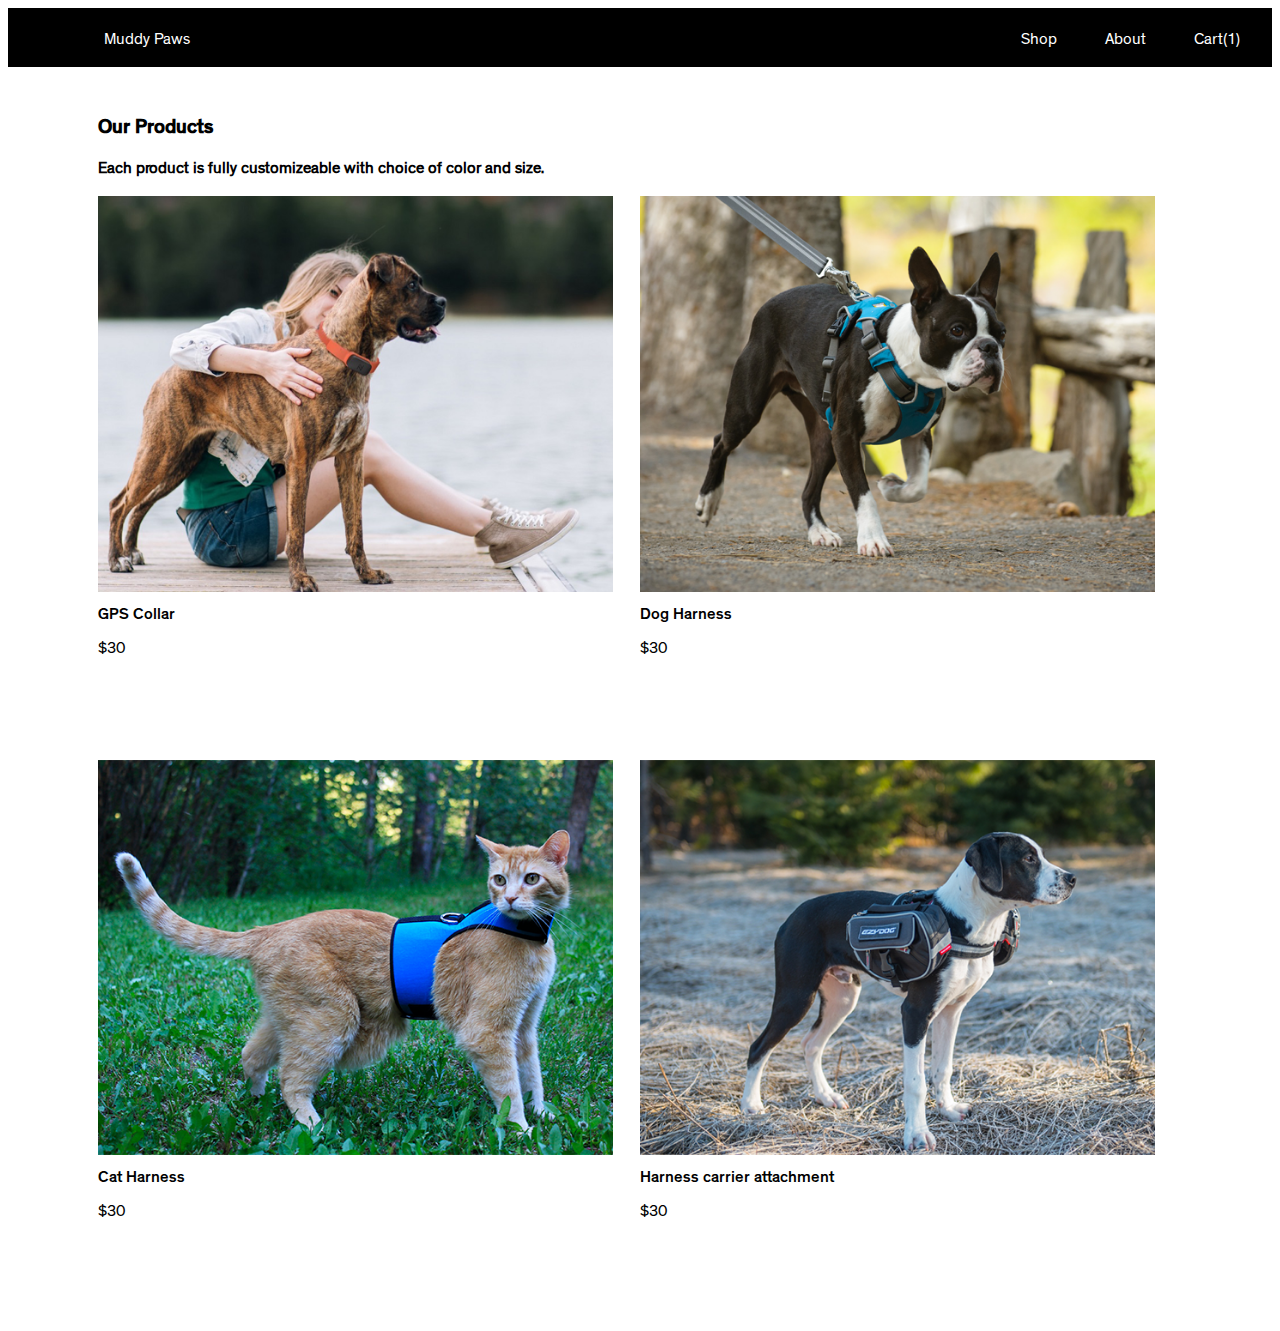
==== browse.html @ 28c9ce1f "v1" ====
<!DOCTYPE html>
<html>
<head>
    <title>our products</title>
    <!-- styles -->
    <link rel="stylesheet" type="text/css" href="style.css">
</head>


<body>

  <header>
    <div class="nav" >
      <div class = "home">
        <a href="index.html">Muddy Paws</a>
      </div>
      <a href="#cart">Cart(1)</a>
      <a href="#about">About</a>
      <a href="#shop">Shop</a>
    </div>
  </header>

<div class="container">
  <div class="title">
  <h3> Our Products</h3>
  <h3 class="small"> Each product is fully customizeable with choice of color and size.</h3>
</div>


<div class="gallery">

  <figure>
    <a href="description.html">
  <img class ="photog" src="browse/collar2.png"/></a>
    <figcaption class = "bold">GPS Collar</figcaption>
    <figcaption>$30</figcaption>
  </figure> 

  <figure>
    <img class ="photog" src="browse/boston.png"/></a>

    <figcaption class = "bold">Dog Harness</figcaption>
    <figcaption>$30</figcaption>
  </figure> 

  </div>

  <div class="gallery">
    <figure>
      <img class ="photog" src="browse/cat.png"/></a>
      <figcaption class = "bold">Cat Harness</figcaption>
      <figcaption>$30</figcaption>
    </figure> 

    <figure>
      <img class ="photog" src="browse/attachment.png"/></a>
      <figcaption class= "bold">Harness carrier attachment</figcaption>
      <figcaption>$30</figcaption>
    </figure> 
  </div>

  </div>

</body>

</html>
---- style.css ----
/******* FONT STYLING**************/
@font-face {
    font-family: TheinhardtReg;
    src: url('fonts/TheinhardtReg.otf');
}

@font-face {
    font-family: TheinhardtMed;
    src: url('fonts/TheinhardtMed.otf');
}

/* H2 is overlay for hero image*/
h2 { 
   position: absolute; 
   top: 250px; 
   left: 100px; 
   width: 100%; 
   color: white; 
}

h2 span { 
   font-family: TheinhardtMed;
   font-size: 36px;
}

/* H3 for section headers*/
h3 {
    font-family: TheinhardtMed;
    font-size: 20px;
}

.reg {
    font-family: TheinhardtReg;
    font-size: 20px;
}

.small {
    font-family: TheinhardtReg;
    font-size: 16px;
}

.bold {
    font-family: TheinhardtMed;
}

p
{
    font-family: TheinhardtReg;
    font-size: 14px;
    width = 12%;
}

/******* nav bar styling **************/
.nav {
    background-color: #000;
    overflow: hidden;
}

.nav a {
    float: right;
    display: block;
    color: #fff;
    text-align: center;
    padding: 24px 32px 16px 16px;
    text-decoration: none;
    font-family: TheinhardtReg;
    font-size: 16px;
}

.nav a:hover {
    background-color: #ddd;
    color: black;
}

.nav a.active {
    background-color: #4CAF50;
    color: white;
}

/******* div/container styling **************/
.body {
    position: relative;
    margin: 0;
}
.row {

    position: relative;
    width = 100%;
  

}

.column {
    display: inline-block;
    position: relative;
    float: left;
    width:   50%;
    padding: 10px;

}

.left {
    position: relative;
    width: 25%;
}

.right {
    padding-left: 150px;
    padding-right: 50px;
    display: inline-block;
    position: relative;
    width: 350px;

}


/* Clear floats after the columns */
.row:after {
    content: "";
    display: table;
    clear: both;
}

div.container {
    display:inline-block;
    padding-top: 30px;
}

div.containerflex {
    position: relative;
    padding: 20px;
    margin: auto;
    display: flex;
}

div.img {
    position: relative; 
   width: 100%;  
}

div.imglarge {
    position: relative; 
   width: 140%; 
}

.halfimg {
    width = 500px;
    padding-left: 85px;
}

.colorswatches {
    position: relative;
    display: inline-flex;

}

.swatch {
    position: relative;
    height: 50px;
    padding: 0px 15px 10px 0px;

}

.swatch a {

}

/*not quite workin*/
.swatch a:hover {
    border: 2px solid black;

}

.size{
    text-align: center;
    position: relative;
    height: 40px;
    width: 72px;
    margin:0px 15px 30px 0px;

    border:2px solid black;
    
}





/*flex galleries for images*/
div.gallery{
    position: relative;
    display: flex;
    padding-left: 90px;
    padding-right: 90px;
    padding-bottom: 100px;
}

/*title section chunks*/
div.title {
    padding-left: 90px;
    padding-right: 90px;
}

div.half {
    display:flex;
}

div.galleryelement {
    display: block;
    width = 50%;
}

/******* image elements **************/
.photog {
    display: block;
    width: 95%;
}

.productimg {
    display: inline-flex;
    width:90%;
}

#images{
    text-align:center;
}

figure { 
    display: block;
    margin: 0;
}

figcaption {
    font-family: TheinhardtReg;
    padding-top: 15px;
}


.home {
    float: left;
    display: block;
    margin-left: 80px;
}

div.description {
    position: absolute;

}



button {
    text-align:center;
    background-color: black;
    border: none;
    color: white;
    font-size: 16px;
    width:100%;
    height: 45px;
    padding: 0;
    margin: 0  ;
    width = 100%;
    display: block;
}
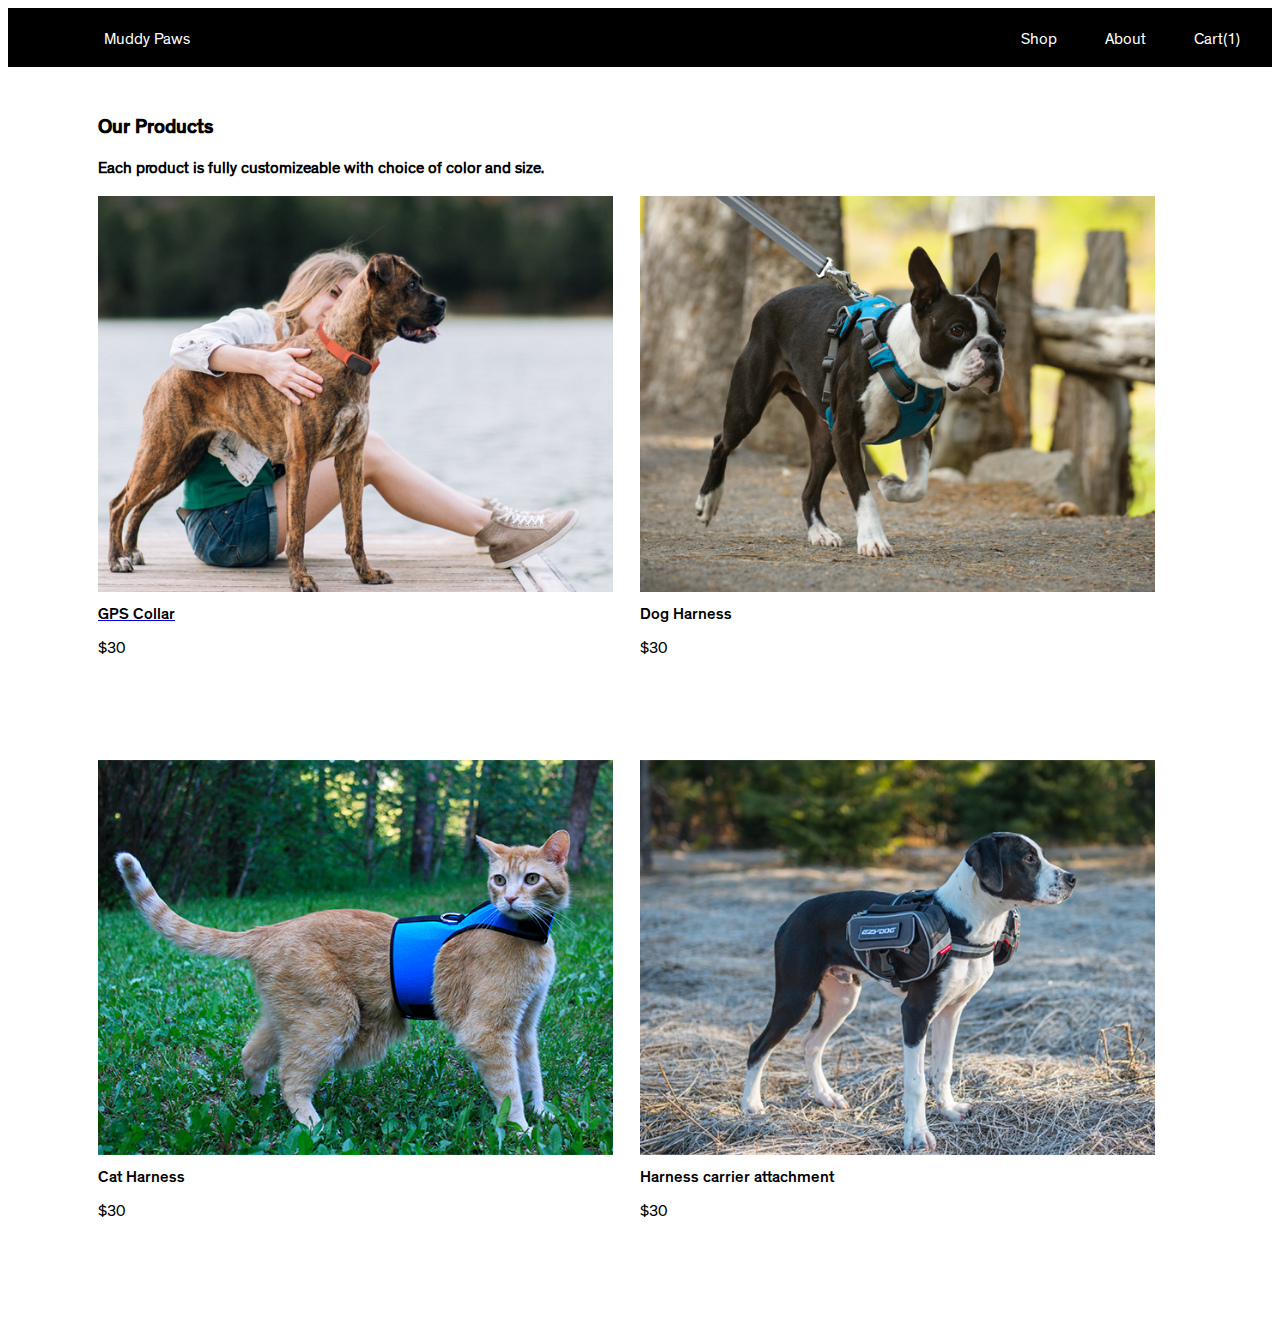
==== commit 75bc533e: "more style changes" ====
--- a/browse.html
+++ b/browse.html
@@ -9,7 +9,6 @@
 
 
 <body>
-
   <header>
     <div class="nav" >
       <div class = "home">
@@ -21,45 +20,40 @@
     </div>
   </header>
 
-<div class="container">
-  <div class="title">
-  <h3> Our Products</h3>
-  <h3 class="small"> Each product is fully customizeable with choice of color and size.</h3>
-</div>
+  <div class="container">
+    <div class="title">
+      <h3> Our Products</h3>
+      <h3 class="small"> Each product is fully customizeable with choice of color and size.</h3>
+    </div>
 
+    <div class="gallery">
+      <figure>
+        <a href="description.html">
+        <img class ="photog" src="browse/collar2.png"/>
+        <figcaption class = "bold">GPS Collar</figcaption></a>
+        <figcaption>$30</figcaption>
+      </figure> 
 
-<div class="gallery">
+      <figure>
+        <img class ="photog" src="browse/boston.png"/>
+        <figcaption class = "bold">Dog Harness</figcaption>
+        <figcaption>$30</figcaption>
+      </figure> 
+    </div>
 
-  <figure>
-    <a href="description.html">
-  <img class ="photog" src="browse/collar2.png"/></a>
-    <figcaption class = "bold">GPS Collar</figcaption>
-    <figcaption>$30</figcaption>
-  </figure> 
+    <div class="gallery">
+      <figure>
+        <img class ="photog" src="browse/cat.png"/>
+        <figcaption class = "bold">Cat Harness</figcaption>
+        <figcaption>$30</figcaption>
+      </figure> 
 
-  <figure>
-    <img class ="photog" src="browse/boston.png"/></a>
-
-    <figcaption class = "bold">Dog Harness</figcaption>
-    <figcaption>$30</figcaption>
-  </figure> 
-
-  </div>
-
-  <div class="gallery">
-    <figure>
-      <img class ="photog" src="browse/cat.png"/></a>
-      <figcaption class = "bold">Cat Harness</figcaption>
-      <figcaption>$30</figcaption>
-    </figure> 
-
-    <figure>
-      <img class ="photog" src="browse/attachment.png"/></a>
-      <figcaption class= "bold">Harness carrier attachment</figcaption>
-      <figcaption>$30</figcaption>
-    </figure> 
-  </div>
-
+      <figure>
+       <img class ="photog" src="browse/attachment.png"/>
+       <figcaption class= "bold">Harness carrier attachment</figcaption>
+       <figcaption>$30</figcaption>
+     </figure> 
+    </div>
   </div>
 
 </body>
--- a/style.css
+++ b/style.css
@@ -10,7 +10,7 @@
     src: url('fonts/TheinhardtMed.otf');
 }
 
-/* H2 is overlay for hero image*/
+/* H2 is for overlay for hero image*/
 h2 { 
    position: absolute; 
    top: 250px; 
@@ -51,6 +51,8 @@
     width = 12%;
 }
 
+
+
 /******* nav bar styling **************/
 .nav {
     background-color: #000;
@@ -78,7 +80,13 @@
     color: white;
 }
 
-/******* div/container styling **************/
+/******* absolute positioning for text over image **************/
+
+div.description {
+    position: absolute;
+}
+
+/******* row and columns for description page **************/
 .body {
     position: relative;
     margin: 0;
@@ -87,22 +95,16 @@
 
     position: relative;
     width = 100%;
-  
-
-}
-
-.column {
+
+}
+
+.left {
     display: inline-block;
     position: relative;
     float: left;
     width:   50%;
     padding: 10px;
-
-}
-
-.left {
-    position: relative;
-    width: 25%;
+  
 }
 
 .right {
@@ -114,8 +116,6 @@
 
 }
 
-
-/* Clear floats after the columns */
 .row:after {
     content: "";
     display: table;
@@ -127,21 +127,12 @@
     padding-top: 30px;
 }
 
-div.containerflex {
-    position: relative;
-    padding: 20px;
-    margin: auto;
-    display: flex;
-}
-
-div.img {
+/******* images **************/
+
+
+.img {
     position: relative; 
    width: 100%;  
-}
-
-div.imglarge {
-    position: relative; 
-   width: 140%; 
 }
 
 .halfimg {
@@ -149,26 +140,17 @@
     padding-left: 85px;
 }
 
+
+/******* swatch/size options **************/
 .colorswatches {
     position: relative;
     display: inline-flex;
-
 }
 
 .swatch {
     position: relative;
     height: 50px;
     padding: 0px 15px 10px 0px;
-
-}
-
-.swatch a {
-
-}
-
-/*not quite workin*/
-.swatch a:hover {
-    border: 2px solid black;
 
 }
 
@@ -178,7 +160,6 @@
     height: 40px;
     width: 72px;
     margin:0px 15px 30px 0px;
-
     border:2px solid black;
     
 }
@@ -186,8 +167,7 @@
 
 
 
-
-/*flex galleries for images*/
+/****flex galleries for images****/
 div.gallery{
     position: relative;
     display: flex;
@@ -197,19 +177,11 @@
 }
 
 /*title section chunks*/
-div.title {
+.title {
     padding-left: 90px;
     padding-right: 90px;
 }
 
-div.half {
-    display:flex;
-}
-
-div.galleryelement {
-    display: block;
-    width = 50%;
-}
 
 /******* image elements **************/
 .photog {
@@ -217,14 +189,6 @@
     width: 95%;
 }
 
-.productimg {
-    display: inline-flex;
-    width:90%;
-}
-
-#images{
-    text-align:center;
-}
 
 figure { 
     display: block;
@@ -234,18 +198,15 @@
 figcaption {
     font-family: TheinhardtReg;
     padding-top: 15px;
-}
+    color:black;
+}
+
 
 
 .home {
     float: left;
     display: block;
     margin-left: 80px;
-}
-
-div.description {
-    position: absolute;
-
 }
 
 
